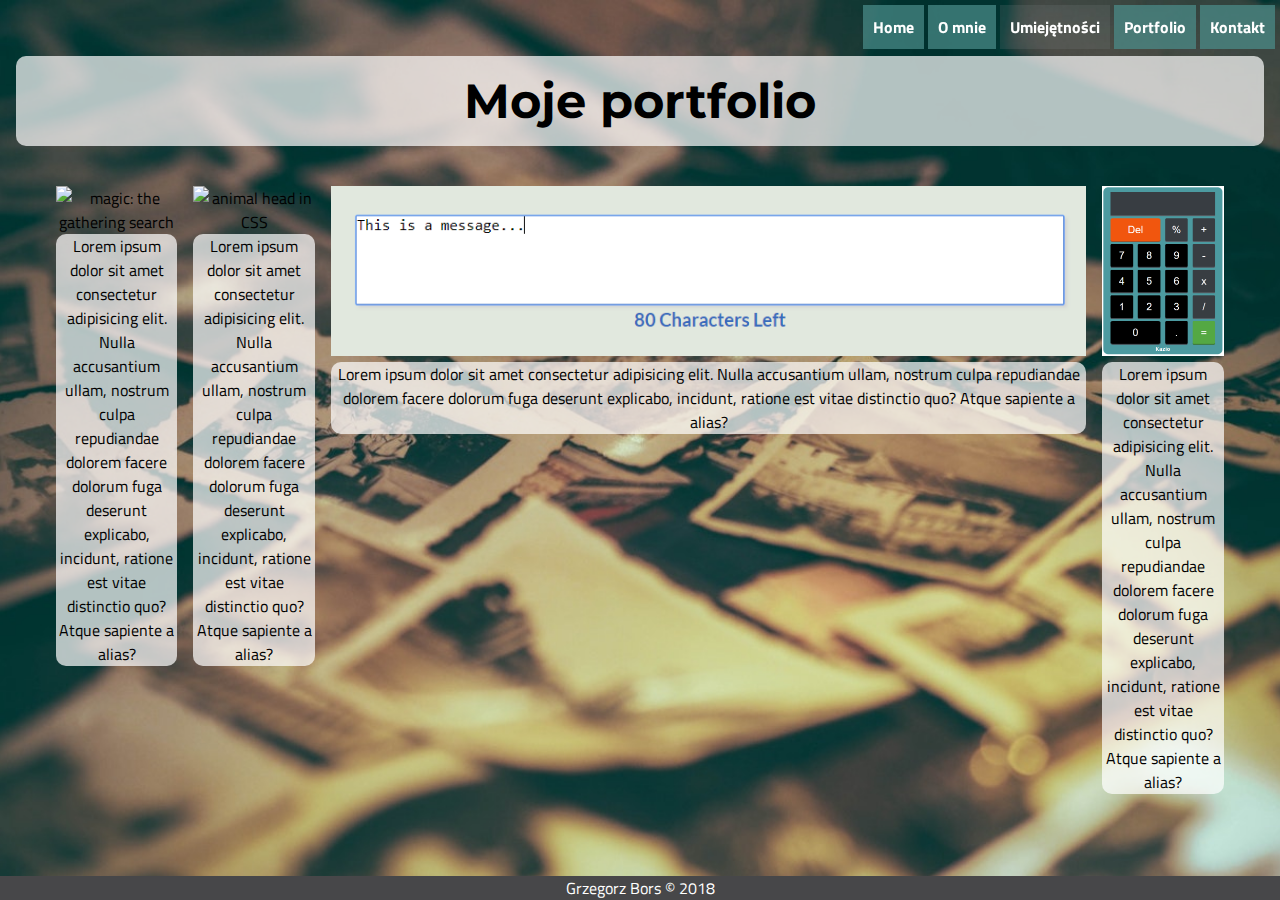
==== portfolio/portfolio.html @ e09b6d77 "js wrapper height" ====
<!DOCTYPE html>
<html lang="en">

<head>
    <meta charset="UTF-8">
    <meta name="viewport" content="width=device-width, initial-scale=1.0">
    <meta http-equiv="X-UA-Compatible" content="ie=edge">
    <title>Moje umiejętności</title>
    <link href="https://fonts.googleapis.com/css?family=Montserrat:400,700|Titillium+Web:400,700&amp;subset=latin-ext" rel="stylesheet">
    <link rel="stylesheet" href="../css/styles.css">
    <link rel="stylesheet" href="css/portfolio-styles.css">
</head>

<body>
    <div class="wrapper">
        <nav id="main-nav">
            <div id="hidden-menu">
                <p>Menu</p>
                <i class="fas fa-bars" id="nav-btn"></i>
            </div>
            <ul id="menu-list">
                <li>
                    <a href="../index.html">Home</a>
                </li>
                <li>
                    <a href="../about/about.html">O mnie</a>
                </li>
                <li class="active">
                    <a href="skills.html"> Umiejętności</a>
                </li>
                <li>
                    <a href="../portfolio/portfolio.html">Portfolio</a>
                </li>
                <li>
                    <a href="../contact/contact.html">Kontakt</a>
                </li>
            </ul>
        </nav>
        <main id="main-container">
            <section id="portfolio-section">
                <header id="portfolio-header">
                    <h2>Moje portfolio</h2>
                </header>
                <article>
                    <figure>
                        <img src="../img/mtg.PNG" alt="magic: the gathering search">
                        <figcaption>
                            <p>Lorem ipsum dolor sit amet consectetur adipisicing elit. Nulla accusantium ullam, nostrum culpa
                                repudiandae dolorem facere dolorum fuga deserunt explicabo, incidunt, ratione est vitae distinctio
                                quo? Atque sapiente a alias?</p>
                        </figcaption>
                    </figure>

                    <figure>
                        <img src="../img/zwierzak.PNG" alt="animal head in CSS">
                        <figcaption>
                            <p>Lorem ipsum dolor sit amet consectetur adipisicing elit. Nulla accusantium ullam, nostrum culpa
                                repudiandae dolorem facere dolorum fuga deserunt explicabo, incidunt, ratione est vitae distinctio
                                quo? Atque sapiente a alias?</p>
                        </figcaption>
                    </figure>
                    <figure>
                            <img src="../img/char-counter.PNG" alt="twitter-like message area">
                            <figcaption>
                                <p>Lorem ipsum dolor sit amet consectetur adipisicing elit. Nulla accusantium ullam, nostrum culpa
                                    repudiandae dolorem facere dolorum fuga deserunt explicabo, incidunt, ratione est vitae distinctio
                                    quo? Atque sapiente a alias?</p>
                            </figcaption>
                        </figure>
                        <figure>
                                <img src="../img/kalkulator.PNG" alt="calculator">
                                <figcaption>
                                    <p>Lorem ipsum dolor sit amet consectetur adipisicing elit. Nulla accusantium ullam, nostrum culpa
                                        repudiandae dolorem facere dolorum fuga deserunt explicabo, incidunt, ratione est vitae distinctio
                                        quo? Atque sapiente a alias?</p>
                                </figcaption>
                            </figure>

                </article>

            </section>
        </main>

    </div>
    <footer>
        <p>Grzegorz Bors &copy; 2018</p>
    </footer>
    <script defer src="https://use.fontawesome.com/releases/v5.0.9/js/all.js" integrity="sha384-8iPTk2s/jMVj81dnzb/iFR2sdA7u06vHJyyLlAd4snFpCl/SnyUjRrbdJsw1pGIl"
        crossorigin="anonymous"></script>
    <script src="https://code.jquery.com/jquery-3.3.1.min.js" integrity="sha256-FgpCb/KJQlLNfOu91ta32o/NMZxltwRo8QtmkMRdAu8="
        crossorigin="anonymous"></script>
    <script src="../js/main.js"></script>
</body>

</html>
---- css/styles.css ----
/* general */

* {
    box-sizing: border-box;
    margin: 0;
    padding: 0;
}

html{
    height: 100%;
}

body {
    font-family: 'Titillium Web', sans-serif;
    background-size: cover;
    background-position: center;
    background-repeat: no-repeat;
    height: 100%;
}

.wrapper{
    height: 100%;
    background-size: cover;
    background-repeat: no-repeat;
    background-position: center;
}

header {
    font-family: 'Montserrat', sans-serif;
    background-color: rgba(255, 255, 255, .7);
    padding: 1rem;
    border-radius: 10px;
    font-size: 2rem;
}

.active {
    background-color: rgba(125, 134, 134, .2);
}

/* nav */

#main-nav {
    position: fixed;
    width: 100%;
    top: 0;
    text-align: right;
    z-index: 100;
    background-image: url('../img/computer-1209641_1920.jpg');
    background-size: cover;
    background-position: center;
    padding: 5px;
}

#menu-list {
    list-style: none;
}

li {
    padding: .7rem;
    background-color: rgba(75, 143, 139, .7);
    display: inline-block;
    padding: 10px;
}

nav#main-nav ul li:hover {
    background-color: rgba(125, 134, 134, .2);
    transition: background 1s;
}

nav#main-nav ul li a {
    text-decoration: none;
    color: #fff;
    font-weight: 700;
}

#hidden-menu {
    display: none;
    line-height: 2.5rem;
    font-size: 2rem;
    color: rgb(34, 211, 137);
}

#hidden-menu p {
    display: inline-block;
}

#nav-btn {
    width: 40px;
    height: 40px;
    color: rgb(236, 234, 234);
    padding-left: 10px;
    float: right;
}

#hidden-menu:hover {
    cursor: pointer;
}

/* main container */

#main-container {
    background-size: cover;
    background-position: center;
    text-align: center;
}

section{
    padding: 3.5rem 1rem 0 1rem;
}

/* footer */

footer {
    background-color: #474749;
    color: #fff;
    text-align: center;
    width: 100%;
    display: block;
    position: absolute;
    bottom: 0;
    left: 0;
    /* width: 100%;
    display: block;
    position: absolute;
    bottom: 0; */
}

/* media */

@media (max-width: 992px) {}

@media (max-width: 768px) {}

@media (max-width: 576px) {
    #hidden-menu {
        display: inline-block;
    }
    li {
        text-align: center;
        display: block;
    }
    #menu-list {
        display: none;
    }
}

@media (max-height:500px){
    html{
        height: 100%;
    }
    footer{
        position: initial;
    }
}

@media (max-height: 800px) and (max-width: 576px){

    footer{
        position: initial;
    }
}
---- portfolio/css/portfolio-styles.css ----
.wrapper{
    background-image: url('../../img/pexels-photo-699782.jpeg');
}

article{
    padding: 2rem;
    display: flex;
}

article figure{
    padding: .5rem;
}

article figure img{
    height: 170px;
}

article figure figcaption{
    background-color: rgba(255, 255, 255, .7);
    border-radius: 10px;
}
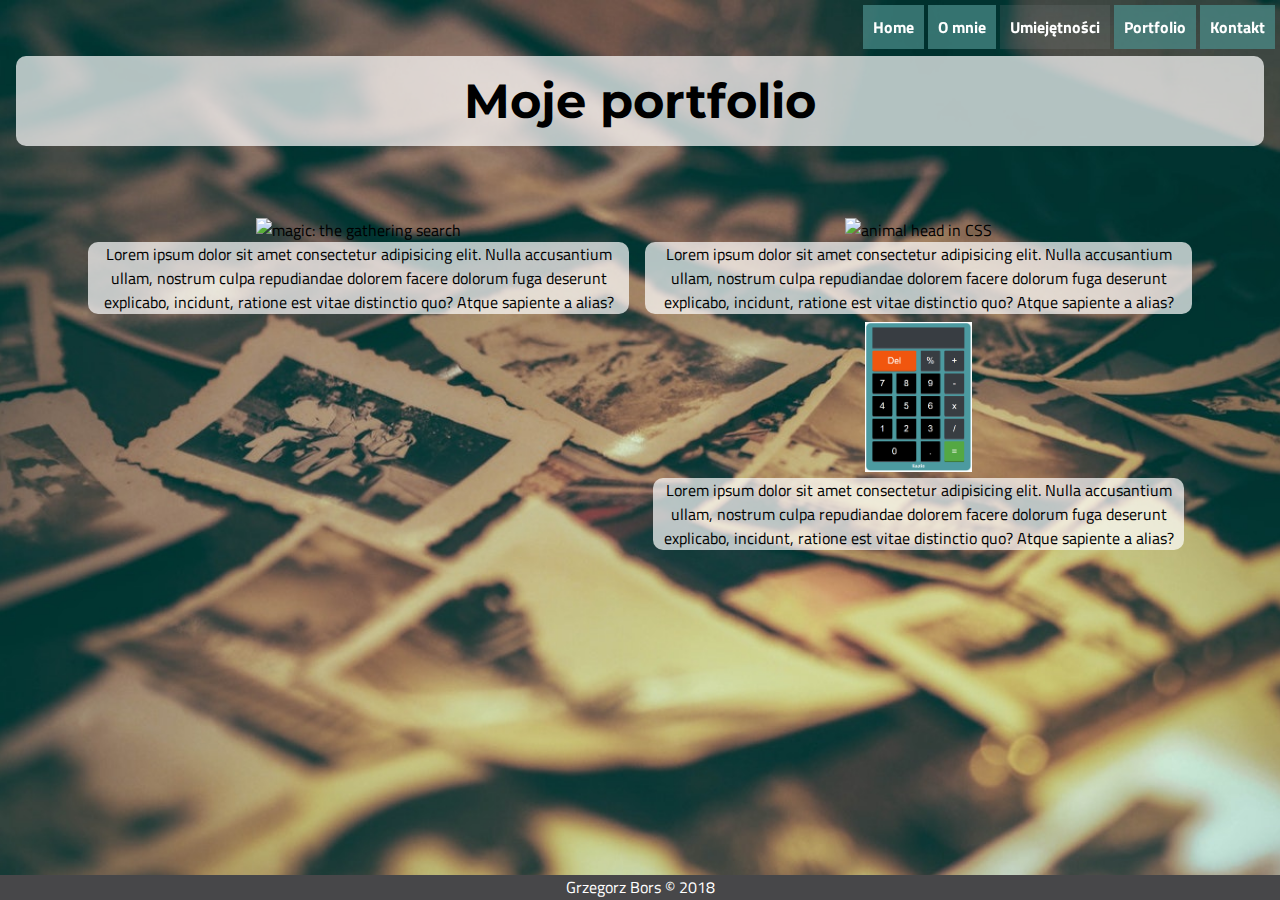
==== commit 9789b08b: "wrapper vh to 100" ====
--- a/portfolio/portfolio.html
+++ b/portfolio/portfolio.html
@@ -58,15 +58,7 @@
                                 repudiandae dolorem facere dolorum fuga deserunt explicabo, incidunt, ratione est vitae distinctio
                                 quo? Atque sapiente a alias?</p>
                         </figcaption>
-                    </figure>
-                    <figure>
-                            <img src="../img/char-counter.PNG" alt="twitter-like message area">
-                            <figcaption>
-                                <p>Lorem ipsum dolor sit amet consectetur adipisicing elit. Nulla accusantium ullam, nostrum culpa
-                                    repudiandae dolorem facere dolorum fuga deserunt explicabo, incidunt, ratione est vitae distinctio
-                                    quo? Atque sapiente a alias?</p>
-                            </figcaption>
-                        </figure>
+                   
                         <figure>
                                 <img src="../img/kalkulator.PNG" alt="calculator">
                                 <figcaption>
--- a/css/styles.css
+++ b/css/styles.css
@@ -6,23 +6,18 @@
     padding: 0;
 }
 
-html{
-    height: 100%;
-}
-
 body {
     font-family: 'Titillium Web', sans-serif;
-    background-size: cover;
-    background-position: center;
-    background-repeat: no-repeat;
-    height: 100%;
+    background-color:#f5deb3;
+
 }
 
 .wrapper{
-    height: 100%;
+    height: 100vh;
     background-size: cover;
     background-repeat: no-repeat;
     background-position: center;
+    background-attachment: fixed;
 }
 
 header {
@@ -114,15 +109,10 @@
     background-color: #474749;
     color: #fff;
     text-align: center;
+    position: fixed;
+    bottom: 0;
+    height: 25px;
     width: 100%;
-    display: block;
-    position: absolute;
-    bottom: 0;
-    left: 0;
-    /* width: 100%;
-    display: block;
-    position: absolute;
-    bottom: 0; */
 }
 
 /* media */
--- a/portfolio/css/portfolio-styles.css
+++ b/portfolio/css/portfolio-styles.css
@@ -3,16 +3,17 @@
 }
 
 article{
-    padding: 2rem;
+    padding: 4rem;
     display: flex;
 }
 
 article figure{
     padding: .5rem;
+
 }
 
 article figure img{
-    height: 170px;
+    height: 150px;
 }
 
 article figure figcaption{
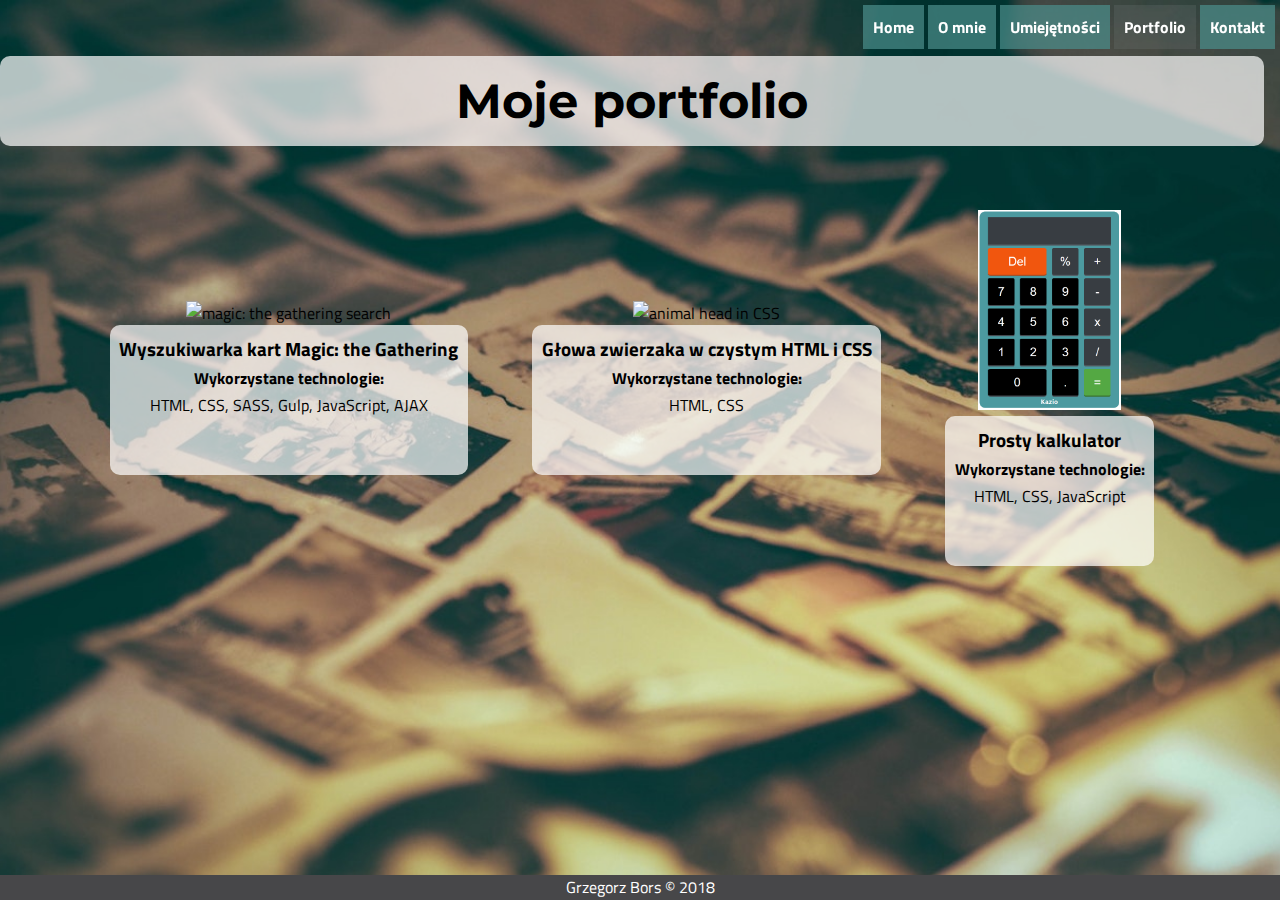
==== commit dc972ff1: "added portfolio section" ====
--- a/portfolio/portfolio.html
+++ b/portfolio/portfolio.html
@@ -12,30 +12,31 @@
 </head>
 
 <body>
+
+    <nav id="main-nav">
+        <div id="hidden-menu">
+            <p>Menu</p>
+            <i class="fas fa-bars" id="nav-btn"></i>
+        </div>
+        <ul id="menu-list">
+            <li>
+                <a href="../index.html">Home</a>
+            </li>
+            <li>
+                <a href="../about/about.html">O mnie</a>
+            </li>
+            <li>
+                <a href="../skills/skills.html"> Umiejętności</a>
+            </li>
+            <li class="active">
+                <a href="portfolio.html">Portfolio</a>
+            </li>
+            <li>
+                <a href="../contact/contact.html">Kontakt</a>
+            </li>
+        </ul>
+    </nav>
     <div class="wrapper">
-        <nav id="main-nav">
-            <div id="hidden-menu">
-                <p>Menu</p>
-                <i class="fas fa-bars" id="nav-btn"></i>
-            </div>
-            <ul id="menu-list">
-                <li>
-                    <a href="../index.html">Home</a>
-                </li>
-                <li>
-                    <a href="../about/about.html">O mnie</a>
-                </li>
-                <li class="active">
-                    <a href="skills.html"> Umiejętności</a>
-                </li>
-                <li>
-                    <a href="../portfolio/portfolio.html">Portfolio</a>
-                </li>
-                <li>
-                    <a href="../contact/contact.html">Kontakt</a>
-                </li>
-            </ul>
-        </nav>
         <main id="main-container">
             <section id="portfolio-section">
                 <header id="portfolio-header">
@@ -45,31 +46,41 @@
                     <figure>
                         <img src="../img/mtg.PNG" alt="magic: the gathering search">
                         <figcaption>
-                            <p>Lorem ipsum dolor sit amet consectetur adipisicing elit. Nulla accusantium ullam, nostrum culpa
-                                repudiandae dolorem facere dolorum fuga deserunt explicabo, incidunt, ratione est vitae distinctio
-                                quo? Atque sapiente a alias?</p>
+                            <h3>Wyszukiwarka kart Magic: the Gathering</h3>
+                            <h4>Wykorzystane technologie:</h4>
+                            <p>HTML, CSS, SASS, Gulp, JavaScript, AJAX</p>
+                            <a href="">
+                                <i class="fas fa-link"></i>
+
+                            </a>
                         </figcaption>
                     </figure>
 
                     <figure>
                         <img src="../img/zwierzak.PNG" alt="animal head in CSS">
                         <figcaption>
-                            <p>Lorem ipsum dolor sit amet consectetur adipisicing elit. Nulla accusantium ullam, nostrum culpa
-                                repudiandae dolorem facere dolorum fuga deserunt explicabo, incidunt, ratione est vitae distinctio
-                                quo? Atque sapiente a alias?</p>
+                            <h3>Głowa zwierzaka w czystym HTML i CSS</h3>
+                            <h4>Wykorzystane technologie:</h4>
+                            <p>HTML, CSS</p>
+                            <a href="">
+                                <i class="fas fa-link"></i>
+
+                            </a>
                         </figcaption>
-                   
-                        <figure>
-                                <img src="../img/kalkulator.PNG" alt="calculator">
-                                <figcaption>
-                                    <p>Lorem ipsum dolor sit amet consectetur adipisicing elit. Nulla accusantium ullam, nostrum culpa
-                                        repudiandae dolorem facere dolorum fuga deserunt explicabo, incidunt, ratione est vitae distinctio
-                                        quo? Atque sapiente a alias?</p>
-                                </figcaption>
-                            </figure>
+                    </figure>
 
+                    <figure>
+                        <img src="../img/kalkulator.PNG" alt="calculator">
+                        <figcaption>
+                            <h3>Prosty kalkulator</h3>
+                            <h4>Wykorzystane technologie:</h4>
+                            <p>HTML, CSS, JavaScript</p>
+                            <a href="">
+                                <i class="fas fa-link"></i>
+                            </a>
+                        </figcaption>
+                    </figure>
                 </article>
-
             </section>
         </main>
 
--- a/css/styles.css
+++ b/css/styles.css
@@ -13,7 +13,7 @@
 }
 
 .wrapper{
-    height: 100vh;
+    min-height: 100vh;
     background-size: cover;
     background-repeat: no-repeat;
     background-position: center;
@@ -100,7 +100,7 @@
 }
 
 section{
-    padding: 3.5rem 1rem 0 1rem;
+    padding: 3.5rem 1rem 0 0;
 }
 
 /* footer */
--- a/portfolio/css/portfolio-styles.css
+++ b/portfolio/css/portfolio-styles.css
@@ -3,20 +3,66 @@
 }
 
 article{
-    padding: 4rem;
+    padding: 2rem;
     display: flex;
+    align-items: center;
+    justify-content: center;
 }
 
 article figure{
-    padding: .5rem;
-
+    padding: 2rem;
 }
 
 article figure img{
-    height: 150px;
+    height: 200px;
 }
 
 article figure figcaption{
+    padding: .5rem;
     background-color: rgba(255, 255, 255, .7);
     border-radius: 10px;
+}
+
+h3, h4, figcaption p, figcaption a{
+    padding: .1rem;
+}
+
+figcaption a{
+    font-size: 2rem;
+    text-decoration: none;
+    color: lightseagreen;
+    transition: color 1s;
+}
+
+figcaption a:hover{
+    color: #c49237;
+}
+
+@media (max-width: 992px) {
+    
+    header{
+        font-size: 1.5rem;
+    }
+    article{
+        flex-flow: column;
+    }
+
+    article figure{
+        padding: 1rem;
+    }
+
+
+    figcaption a{
+        font-size: 1.5rem;
+    }
+}
+
+@media (max-width: 480px){
+    header{
+        font-size: 1rem;
+    }
+    article figure{
+        padding: .5rem;
+    }
+
 }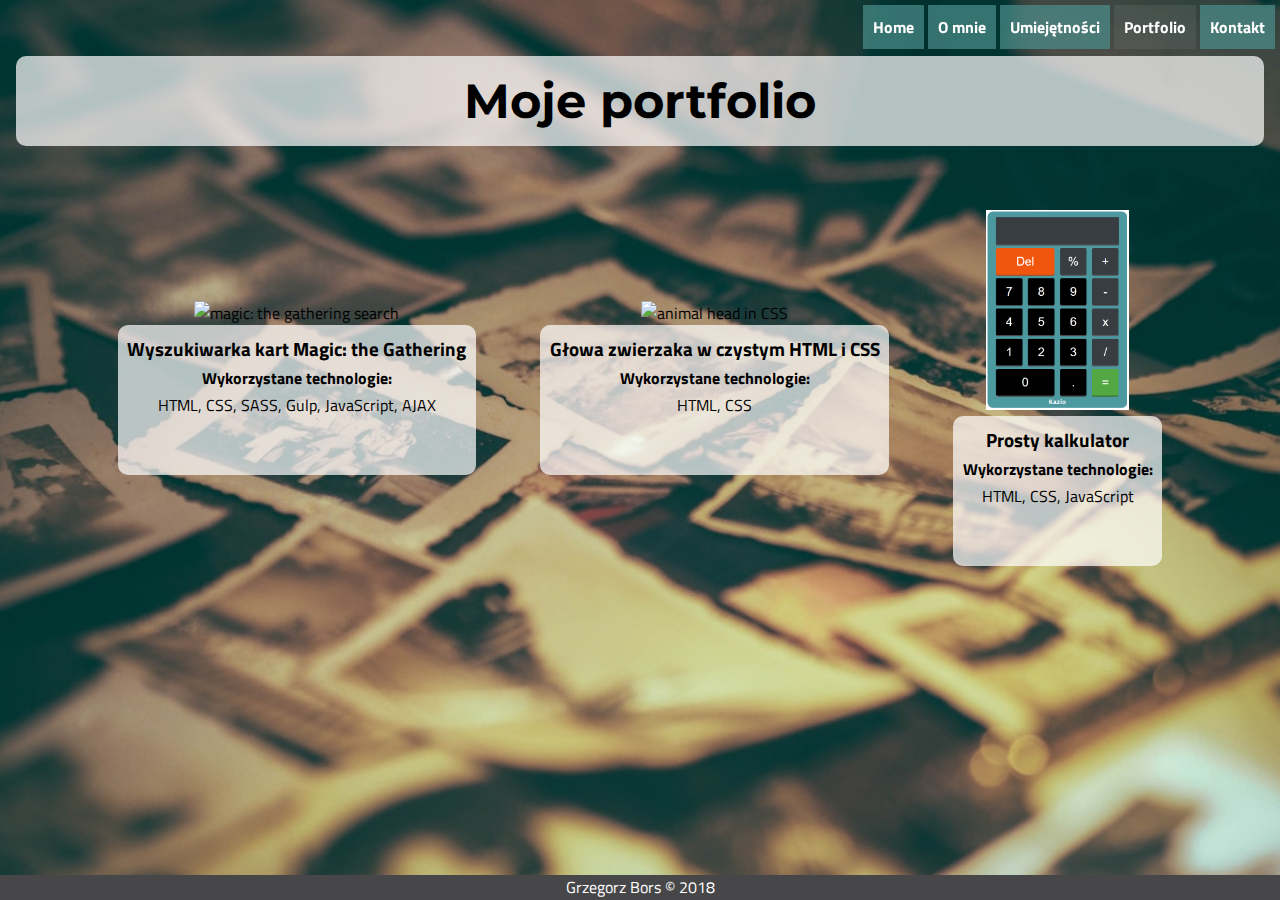
==== commit a25c6a13: "last commit" ====
--- a/portfolio/portfolio.html
+++ b/portfolio/portfolio.html
@@ -5,7 +5,7 @@
     <meta charset="UTF-8">
     <meta name="viewport" content="width=device-width, initial-scale=1.0">
     <meta http-equiv="X-UA-Compatible" content="ie=edge">
-    <title>Moje umiejętności</title>
+    <title>Portfolio</title>
     <link href="https://fonts.googleapis.com/css?family=Montserrat:400,700|Titillium+Web:400,700&amp;subset=latin-ext" rel="stylesheet">
     <link rel="stylesheet" href="../css/styles.css">
     <link rel="stylesheet" href="css/portfolio-styles.css">
@@ -49,7 +49,7 @@
                             <h3>Wyszukiwarka kart Magic: the Gathering</h3>
                             <h4>Wykorzystane technologie:</h4>
                             <p>HTML, CSS, SASS, Gulp, JavaScript, AJAX</p>
-                            <a href="">
+                            <a href="https://grzegorzbors.github.io/mtg-search/app/index.html" target="_blank">
                                 <i class="fas fa-link"></i>
 
                             </a>
@@ -62,7 +62,7 @@
                             <h3>Głowa zwierzaka w czystym HTML i CSS</h3>
                             <h4>Wykorzystane technologie:</h4>
                             <p>HTML, CSS</p>
-                            <a href="">
+                            <a href="https://grzegorzbors.github.io/css-badger/index.html"target="_blank">
                                 <i class="fas fa-link"></i>
 
                             </a>
@@ -75,7 +75,7 @@
                             <h3>Prosty kalkulator</h3>
                             <h4>Wykorzystane technologie:</h4>
                             <p>HTML, CSS, JavaScript</p>
-                            <a href="">
+                            <a href="https://grzegorzbors.github.io/calculator/index.html" target="_blank">
                                 <i class="fas fa-link"></i>
                             </a>
                         </figcaption>
--- a/css/styles.css
+++ b/css/styles.css
@@ -100,7 +100,7 @@
 }
 
 section{
-    padding: 3.5rem 1rem 0 0;
+    padding: 3.5rem 1rem 0 1rem;
 }
 
 /* footer */
@@ -143,9 +143,9 @@
     }
 }
 
-@media (max-height: 800px) and (max-width: 576px){
+/* @media (max-height: 800px) and (max-width: 576px){
 
     footer{
         position: initial;
     }
-}+} */